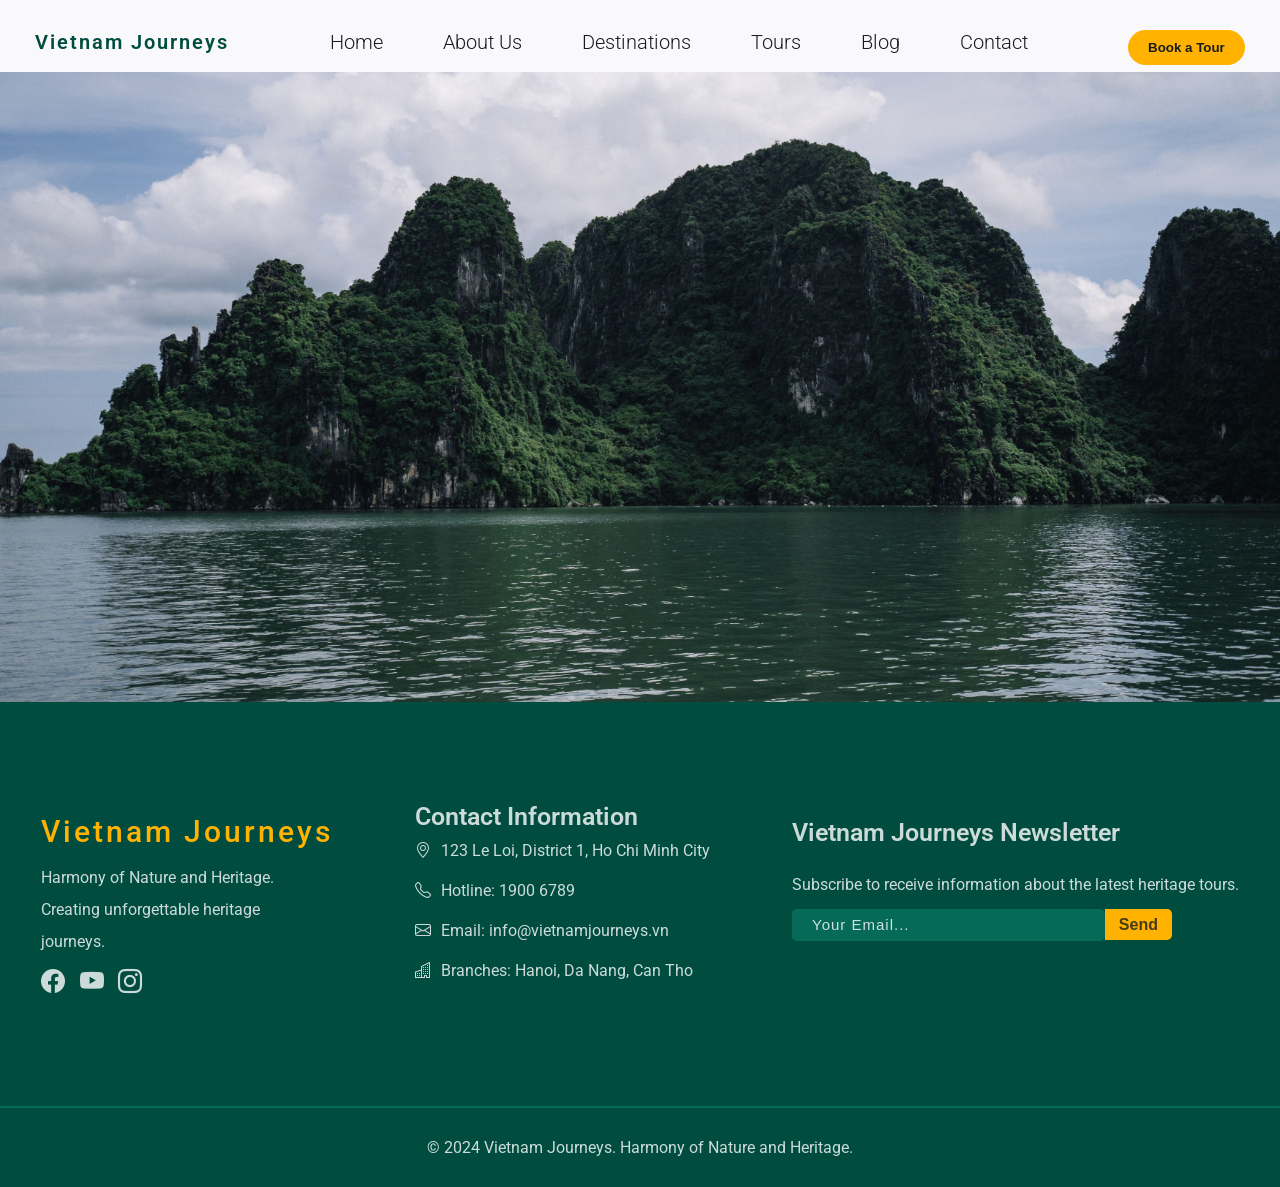
==== index.html @ 53fbe190 "update" ====
<!DOCTYPE html>
<html lang="en">
<head>
    <meta charset="UTF-8">
    <meta name="viewport" content="width=device-width, initial-scale=1.0">
    <link rel="stylesheet" href="../css/style.css">
    <link rel="stylesheet" href="../css/header_footer.css">
    <link rel="stylesheet" href="../css/home.css">
    <link rel="stylesheet" href="https://cdn.jsdelivr.net/npm/bootstrap-icons@1.13.1/font/bootstrap-icons.min.css">
    
    
    <title>Document</title>
</head>
<body>

<!-- header -->
<section>
    <header>
        <div class="logo">
            <a href="" class="logo_detail">Vietnam Journeys</a>
        </div>
        <nav class="nav_menu">
         <ul class="menu">
                <li class="menu_list"><a href="">Home</a></li>
                <li class="menu_list"><a href="">About Us</a></li>
                <li class="menu_list"><a href="">Destinations</a></li>
                <li class="menu_list"><a href="">Tours</a></li>
                <li class="menu_list"><a href="">Blog</a></li>
                <li class="menu_list"><a href="">Contact</a></li>
            </ul>
        </nav>
        <div class="book_tour">
            <button class="button_book_tour">Book a Tour</button>
        </div>
        
    </header>
</section>
<section>
    <div class="banner-home"></div>
</section>

<section>

</section>









<!-- footer -->
<section>
    <footer>
        <div class="footer-full">
        <div class="footer-container">
            <div class="footer-logo">
                <p class="name-logo">Vietnam Journeys</p>
                <p style="width:30vh;">Harmony of Nature and Heritage. Creating unforgettable heritage journeys.</p>
                <div class="icon-social">
                    <div class="icon-face">
                        <i style="font-size: 1.5em;" class="bi bi-facebook"></i>           
                    </div>
                    <div class="icon-youtube">
                        <i style="font-size: 1.5em;" class="bi bi-youtube"></i>
                    </div>
                    <div class="icon-instagram">
                        <i style="font-size: 1.5em;" class="bi bi-instagram"></i>
                    </div>
                </div>
            </div>
            <div class="footer-contact">
                <p style="font-size: 25px; font-weight: 600;">Contact Information</p>
                <div class="address-com">
                    <i class="bi bi-geo-alt"></i>
                    <p>123 Le Loi, District 1, Ho Chi Minh City</p>
                </div>
                <div class="address-com">
                    <i class="bi bi-telephone"></i>
                    <p>Hotline: 1900 6789</p>
                </div>
                <div class="address-com">
                    <i class="bi bi-envelope"></i>
                    <p>Email: info@vietnamjourneys.vn</p>
                </div>
                <div class="address-com">
                    <i class="bi bi-buildings"></i>
                    <p>Branches: Hanoi, Da Nang, Can Tho</p>
                </div>
            </div>
            <div class="footer-email">
                 <p style="font-size: 25px; font-weight: 600;">Vietnam Journeys Newsletter</p>
                <p>Subscribe to receive information about the latest heritage tours.</p>
                <div class="button-footer">
                    <div class="b1"><input type="email" placeholder="Your Email..."><button type="button"><b>Send</b> </button></div>
                </div>
            </div>          
        </div>
        <hr>
        <div class="footer-copyright">
                <p>© 2024 Vietnam Journeys. Harmony of Nature and Heritage.</p>
            </div>
        </div>
         
    </footer>
</section>
</body>
</html>
---- css/header_footer.css ----
@import url('https://fonts.googleapis.com/css2?family=Be+Vietnam+Pro:ital,wght@0,100;0,200;0,300;0,400;0,500;0,600;0,700;0,800;0,900;1,100;1,200;1,300;1,400;1,500;1,600;1,700;1,800;1,900&family=Roboto:ital,wght@0,100..900;1,100..900&display=swap');
*{
    margin: 0;
    padding: 0;
    box-sizing: border-box;
}
body{
font-family: "Roboto", sans-serif;
background-color: #f9f9fc;
}
.container{
     background-color:  #ffffff;
}
header{
    display: flex;
    justify-content: space-around;
    background-color: #f9f9fc;
    height: 8vh;
    padding: 20px 0px 10px 0px;
 
}
.logo a{
    color: #004d40;
    text-decoration: none;
    font-size: 20px;
    font-weight: 600;
    letter-spacing: 2px;
    
}
.logo{
    margin-top: 10px;
    

}
/* nav{
    display: flex;
} */
.menu{
    display: flex;
    
}
.menu a{
    text-decoration: none;  
    color: #191c1c; 
    font-size: 20px;
}
.menu li{
    list-style: none;
    padding: 10px 30px;
    font-weight: 300;
}
.menu li :hover{
 color: #ffb300 ;
 border-bottom: 2px solid #ffb300;
 font-weight: 500;
}
.book_tour button{
border: none;
background-color: #ffb300;
border-radius: 20px;
color: #191c1c;
font-weight: 600;
padding: 10px 20px 10px 20px;
margin-top: 10px;
}


/* FOOTER */

.footer-full{
        background-color: #004d40;

}
.footer-container{
    display: flex;
    color: #ffffffcc;
    background-color: #004d40;
    justify-content: space-around;
    padding: 100px 0px 100px 0px;
}
.name-logo{
    font-size: 30px;
     color: #ffb300 ;
     font-weight: 500;
     letter-spacing: 3px;


}
.footer-logo{
    line-height: 2.0;
}

.icon-social{
      display: flex;
     gap: 5%;
}
.address-com{
    display: flex;
    gap :10px;
    line-height: 2.5;
}
.footer-email{
     line-height: 2.5;
}
.button-footer input{
    border: none ;
    border-radius: 5px;
    height: 3.5vh;
    width: 70%;
    background-color: #087260cc;

}
.button-footer input::placeholder{
    color: #ffffffcc;
    padding-left: 20px;
    font-size: 15px;
    letter-spacing: 1px;
}
.button-footer button{
    border: none;
    height: 3.5vh;
    width: 15%;
    border-top-right-radius:5px ;
    border-bottom-right-radius: 5px;
    background-color: #ffb300;
    font-size: 16px;
    color: #191c1ccc;

}
.footer-copyright{
    text-align: center;
    color: #ffffffcc;
    padding: 30px 0px 30px 0px;
}
hr{
    border: 1px solid #087260cc;
    display: flex;

}
---- css/home.css ----
.banner-home{
    height: 70vh;
    background: url(../imgs/vhl2.jpg)center/cover;
}
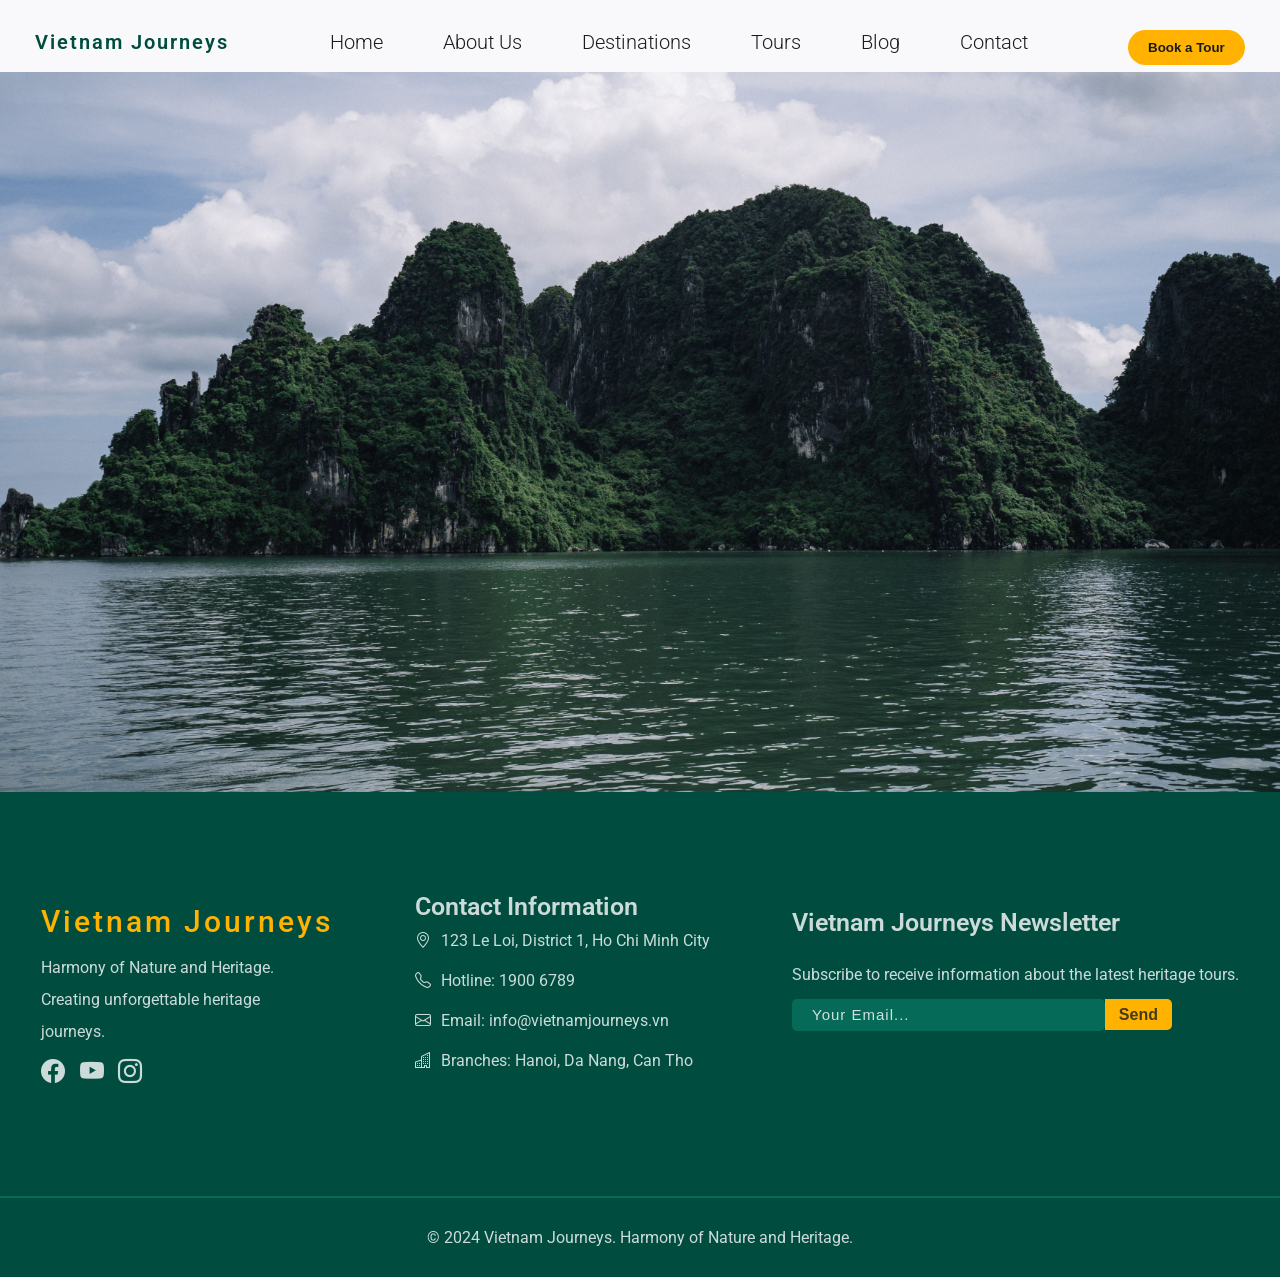
==== commit 6861d8c8: "update_link" ====
--- a/index.html
+++ b/index.html
@@ -3,9 +3,9 @@
 <head>
     <meta charset="UTF-8">
     <meta name="viewport" content="width=device-width, initial-scale=1.0">
-    <link rel="stylesheet" href="../css/style.css">
-    <link rel="stylesheet" href="../css/header_footer.css">
-    <link rel="stylesheet" href="../css/home.css">
+    <link rel="stylesheet" href="./css/style.css">
+    <link rel="stylesheet" href="./css/header_footer.css">
+    <link rel="stylesheet" href="./css/home.css">
     <link rel="stylesheet" href="https://cdn.jsdelivr.net/npm/bootstrap-icons@1.13.1/font/bootstrap-icons.min.css">
     
     
--- a/css/home.css
+++ b/css/home.css
@@ -1,4 +1,4 @@
 .banner-home{
-    height: 70vh;
+    height: 80vh;
     background: url(../imgs/vhl2.jpg)center/cover;
 }
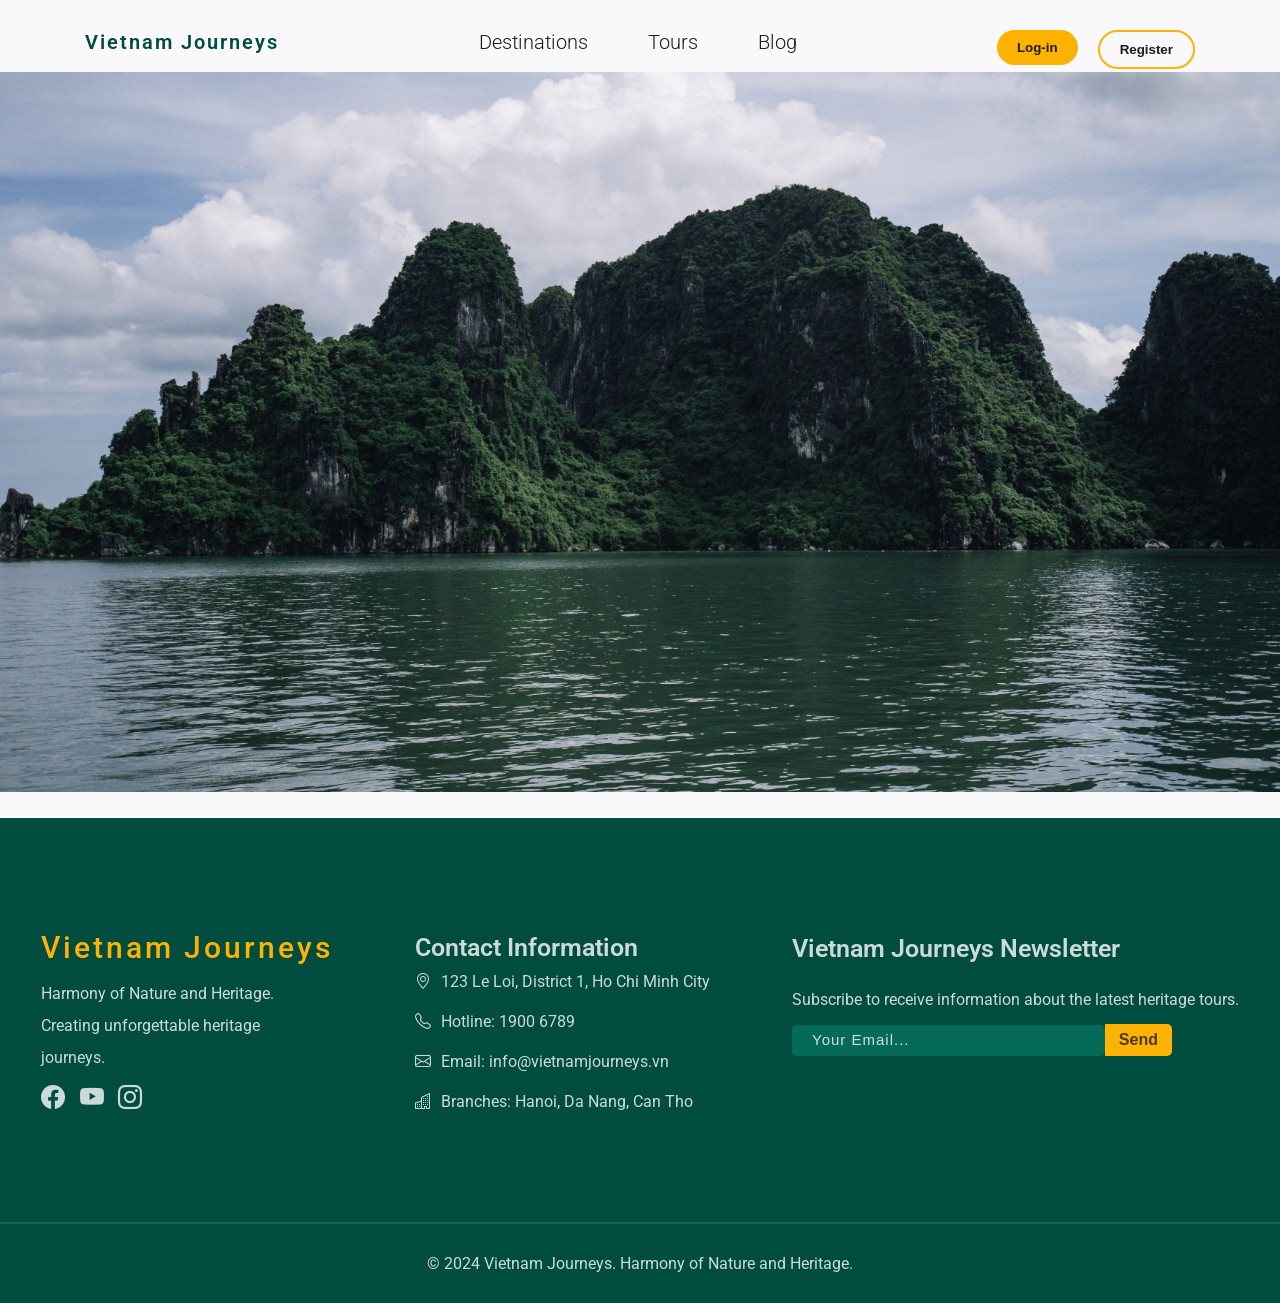
==== commit 329970d8: "update_link" ====
--- a/index.html
+++ b/index.html
@@ -3,9 +3,8 @@
 <head>
     <meta charset="UTF-8">
     <meta name="viewport" content="width=device-width, initial-scale=1.0">
-    <link rel="stylesheet" href="./css/style.css">
+
     <link rel="stylesheet" href="./css/header_footer.css">
-    <link rel="stylesheet" href="./css/home.css">
     <link rel="stylesheet" href="https://cdn.jsdelivr.net/npm/bootstrap-icons@1.13.1/font/bootstrap-icons.min.css">
     
     
@@ -21,16 +20,18 @@
         </div>
         <nav class="nav_menu">
          <ul class="menu">
-                <li class="menu_list"><a href="">Home</a></li>
-                <li class="menu_list"><a href="">About Us</a></li>
-                <li class="menu_list"><a href="">Destinations</a></li>
-                <li class="menu_list"><a href="">Tours</a></li>
-                <li class="menu_list"><a href="">Blog</a></li>
-                <li class="menu_list"><a href="">Contact</a></li>
+                <li class="menu_list"><a href="../html/Detail_Destination.html">Destinations</a></li>
+                <li class="menu_list"><a href="../html/Tours.html">Tours</a></li>
+                <li class="menu_list"><a href="../html/Blog.html">Blog</a></li>
             </ul>
         </nav>
         <div class="book_tour">
-            <button class="button_book_tour">Book a Tour</button>
+           <div class="log-in">
+            <a  href="./Log-in.html"><button>Log-in</button></a>
+           </div>
+            <div class="register">
+                 <a href="./Register.html"><button>Register</button></a>
+            </div>
         </div>
         
     </header>
@@ -38,12 +39,6 @@
 <section>
     <div class="banner-home"></div>
 </section>
-
-<section>
-
-</section>
-
-
 
 
 
--- a/css/header_footer.css
+++ b/css/header_footer.css
@@ -54,7 +54,7 @@
  border-bottom: 2px solid #ffb300;
  font-weight: 500;
 }
-.book_tour button{
+.book_tour .log-in button{
 border: none;
 background-color: #ffb300;
 border-radius: 20px;
@@ -62,6 +62,31 @@
 font-weight: 600;
 padding: 10px 20px 10px 20px;
 margin-top: 10px;
+
+}
+.book_tour .register button{
+border: 2px solid #ffb300 ;
+/* background-color: #ffb300; */
+border-radius: 20px;
+color: #191c1c;
+font-weight: 600;
+padding: 10px 20px 10px 20px;
+margin-top: 10px;
+ background-color: #f9f9fc;
+}
+
+.log-in a :hover{
+border: none;
+background-color: #d6b15a;
+border-radius: 20px;
+color: #191c1c;
+
+}
+.register a :hover{
+
+background-color: #ffb300;
+
+
 }
 
 
@@ -69,6 +94,7 @@
 
 .footer-full{
         background-color: #004d40;
+        margin-top: 2%;
 
 }
 .footer-container{
@@ -136,4 +162,18 @@
     border: 1px solid #087260cc;
     display: flex;
 
+}
+.book_tour{
+    display:flex;
+    gap:20px;
+}
+.footer-contact{
+    margin-top: 15px;
+}
+
+
+/* Banner */
+.banner-home{
+    height: 80vh;
+    background: url(../imgs/vhl2.jpg)center/cover;
 }
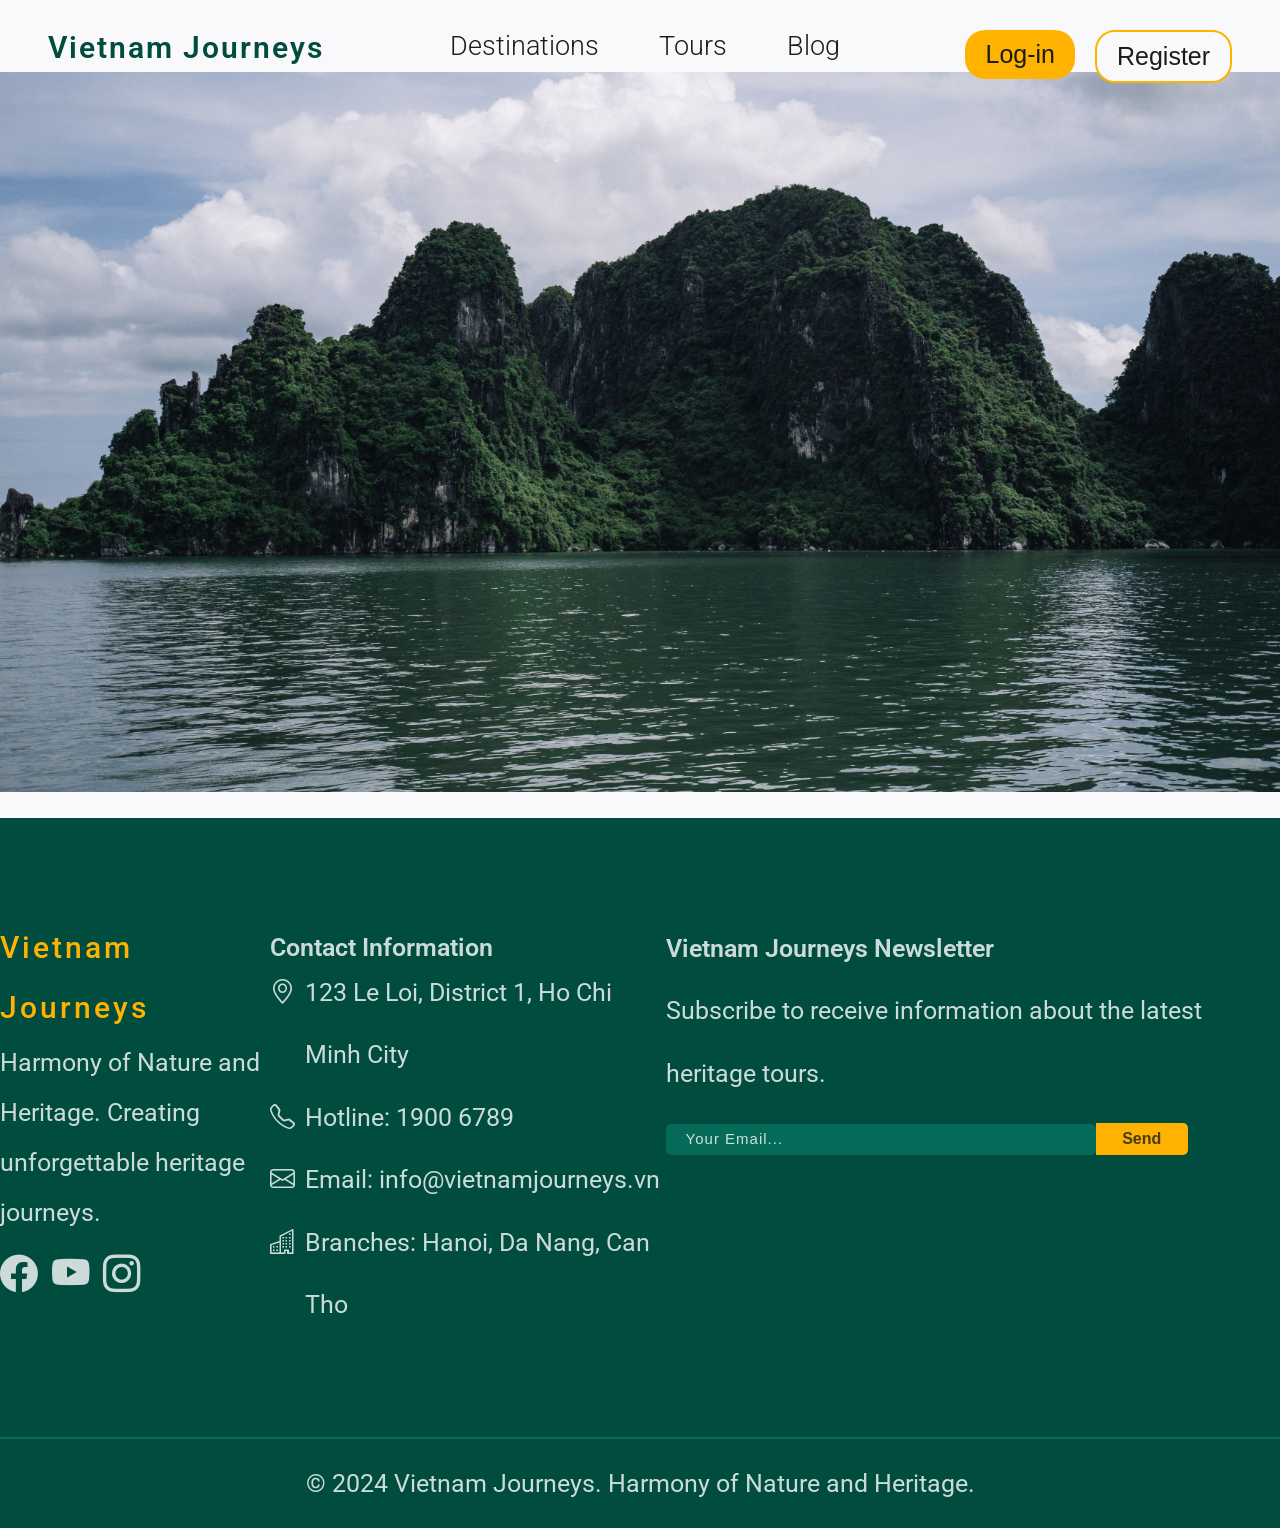
==== commit bbabc1f6: "update_a" ====
--- a/index.html
+++ b/index.html
@@ -20,9 +20,9 @@
         </div>
         <nav class="nav_menu">
          <ul class="menu">
-                <li class="menu_list"><a href="../html/Detail_Destination.html">Destinations</a></li>
-                <li class="menu_list"><a href="../html/Tours.html">Tours</a></li>
-                <li class="menu_list"><a href="../html/Blog.html">Blog</a></li>
+                <li class="menu_list"><a href="./html/Detail_Destination.html">Destinations</a></li>
+                <li class="menu_list"><a href="./html/Tours.html">Tours</a></li>
+                <li class="menu_list"><a href="./html/Blog.html">Blog</a></li>
             </ul>
         </nav>
         <div class="book_tour">
--- a/css/header_footer.css
+++ b/css/header_footer.css
@@ -22,7 +22,7 @@
 .logo a{
     color: #004d40;
     text-decoration: none;
-    font-size: 20px;
+    font-size: 30px;
     font-weight: 600;
     letter-spacing: 2px;
     
@@ -42,7 +42,7 @@
 .menu a{
     text-decoration: none;  
     color: #191c1c; 
-    font-size: 20px;
+    font-size: 27px;
 }
 .menu li{
     list-style: none;
@@ -59,9 +59,10 @@
 background-color: #ffb300;
 border-radius: 20px;
 color: #191c1c;
-font-weight: 600;
+font-weight: 500;
 padding: 10px 20px 10px 20px;
 margin-top: 10px;
+font-size: 25px;
 
 }
 .book_tour .register button{
@@ -69,10 +70,11 @@
 /* background-color: #ffb300; */
 border-radius: 20px;
 color: #191c1c;
-font-weight: 600;
+font-weight: 500;
 padding: 10px 20px 10px 20px;
 margin-top: 10px;
  background-color: #f9f9fc;
+ font-size: 25px;
 }
 
 .log-in a :hover{
@@ -103,6 +105,7 @@
     background-color: #004d40;
     justify-content: space-around;
     padding: 100px 0px 100px 0px;
+    font-size: 25px;
 }
 .name-logo{
     font-size: 30px;
@@ -157,6 +160,7 @@
     text-align: center;
     color: #ffffffcc;
     padding: 30px 0px 30px 0px;
+    font-size: 25px;
 }
 hr{
     border: 1px solid #087260cc;
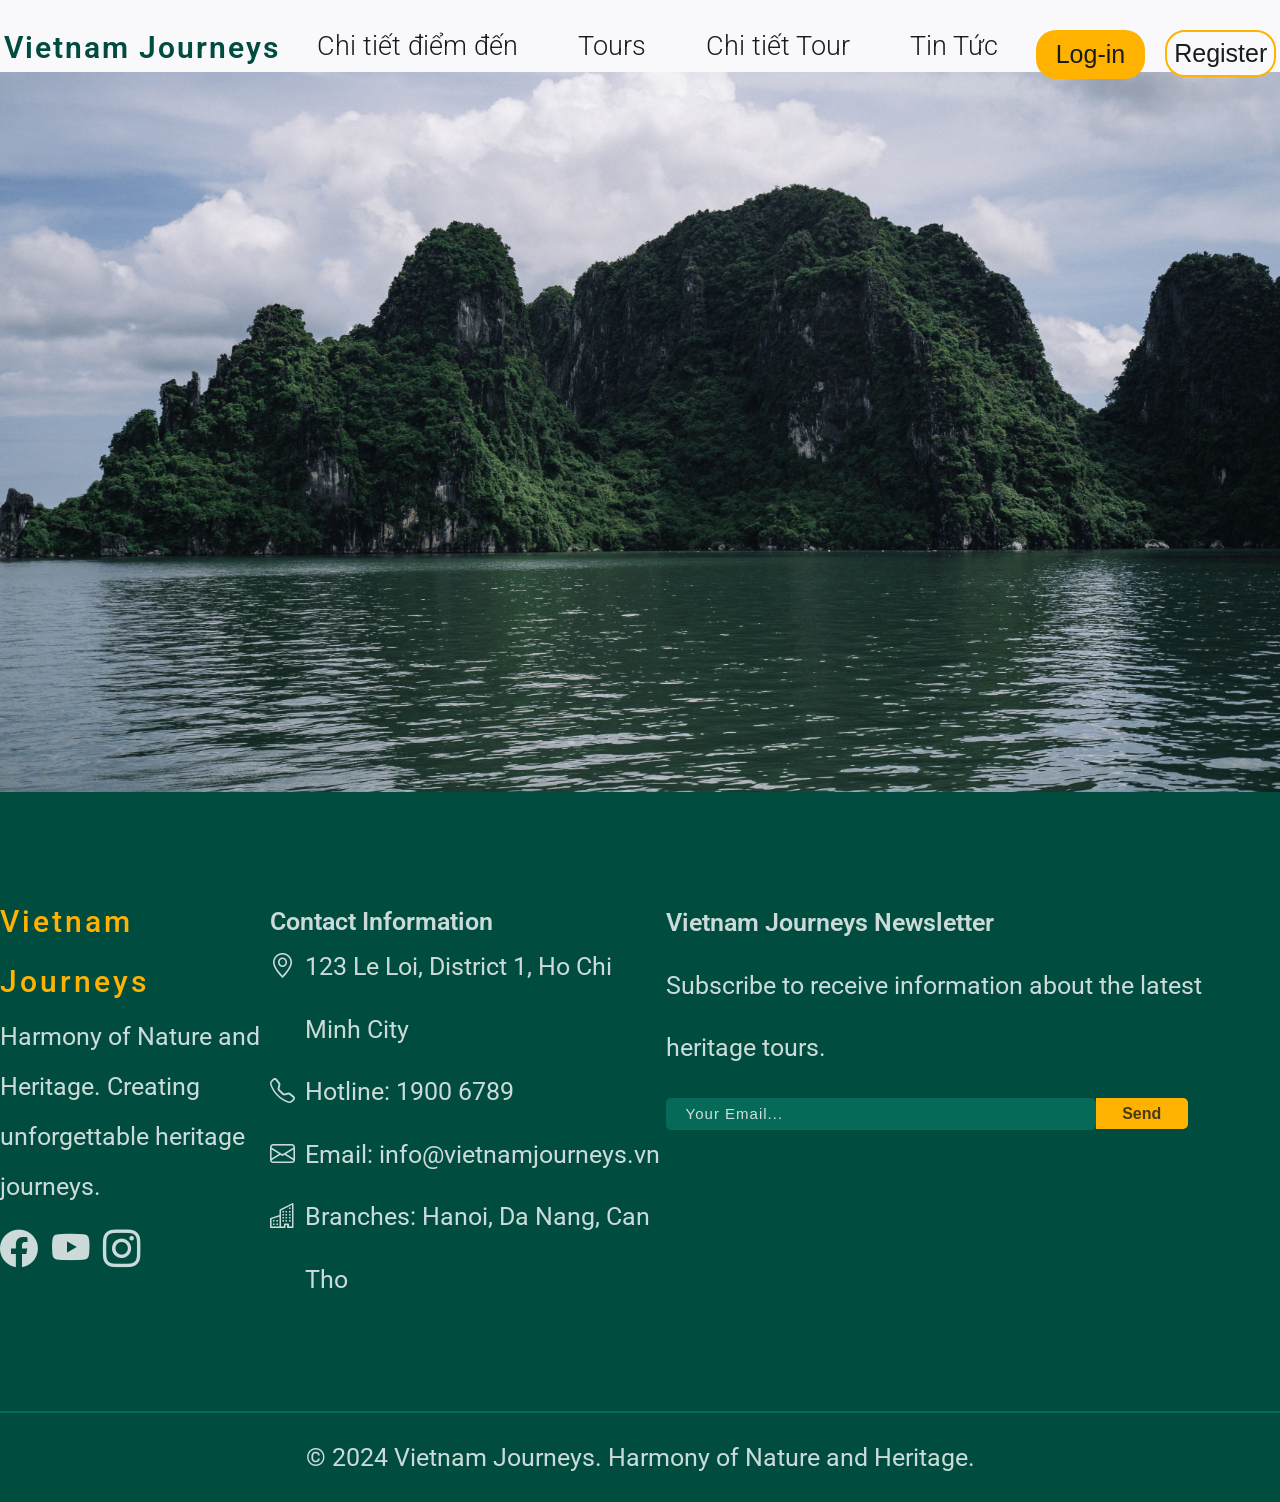
==== commit 1750dac1: "update_layout" ====
--- a/index.html
+++ b/index.html
@@ -20,17 +20,18 @@
         </div>
         <nav class="nav_menu">
          <ul class="menu">
-                <li class="menu_list"><a href="./html/Detail_Destination.html">Destinations</a></li>
+                <li class="menu_list"><a href="./html/Detail_Destination.html">Chi tiết điểm đến</a></li>
                 <li class="menu_list"><a href="./html/Tours.html">Tours</a></li>
-                <li class="menu_list"><a href="./html/Blog.html">Blog</a></li>
+                <li class="menu_list"><a href="./html/Detail_tours.html">Chi tiết Tour</a></li>
+                <li class="menu_list"><a href="./html/Blog.html">Tin Tức</a></li>
             </ul>
         </nav>
         <div class="book_tour">
            <div class="log-in">
-            <a  href="./Log-in.html"><button>Log-in</button></a>
+            <a  href="./html/Log-in.html"><button>Log-in</button></a>
            </div>
             <div class="register">
-                 <a href="./Register.html"><button>Register</button></a>
+                 <a href="./html/Register.html"><button>Register</button></a>
             </div>
         </div>
         
--- a/css/header_footer.css
+++ b/css/header_footer.css
@@ -71,7 +71,7 @@
 border-radius: 20px;
 color: #191c1c;
 font-weight: 500;
-padding: 10px 20px 10px 20px;
+padding: 7px;
 margin-top: 10px;
  background-color: #f9f9fc;
  font-size: 25px;
@@ -96,7 +96,7 @@
 
 .footer-full{
         background-color: #004d40;
-        margin-top: 2%;
+        /* margin-top: 2%; */
 
 }
 .footer-container{
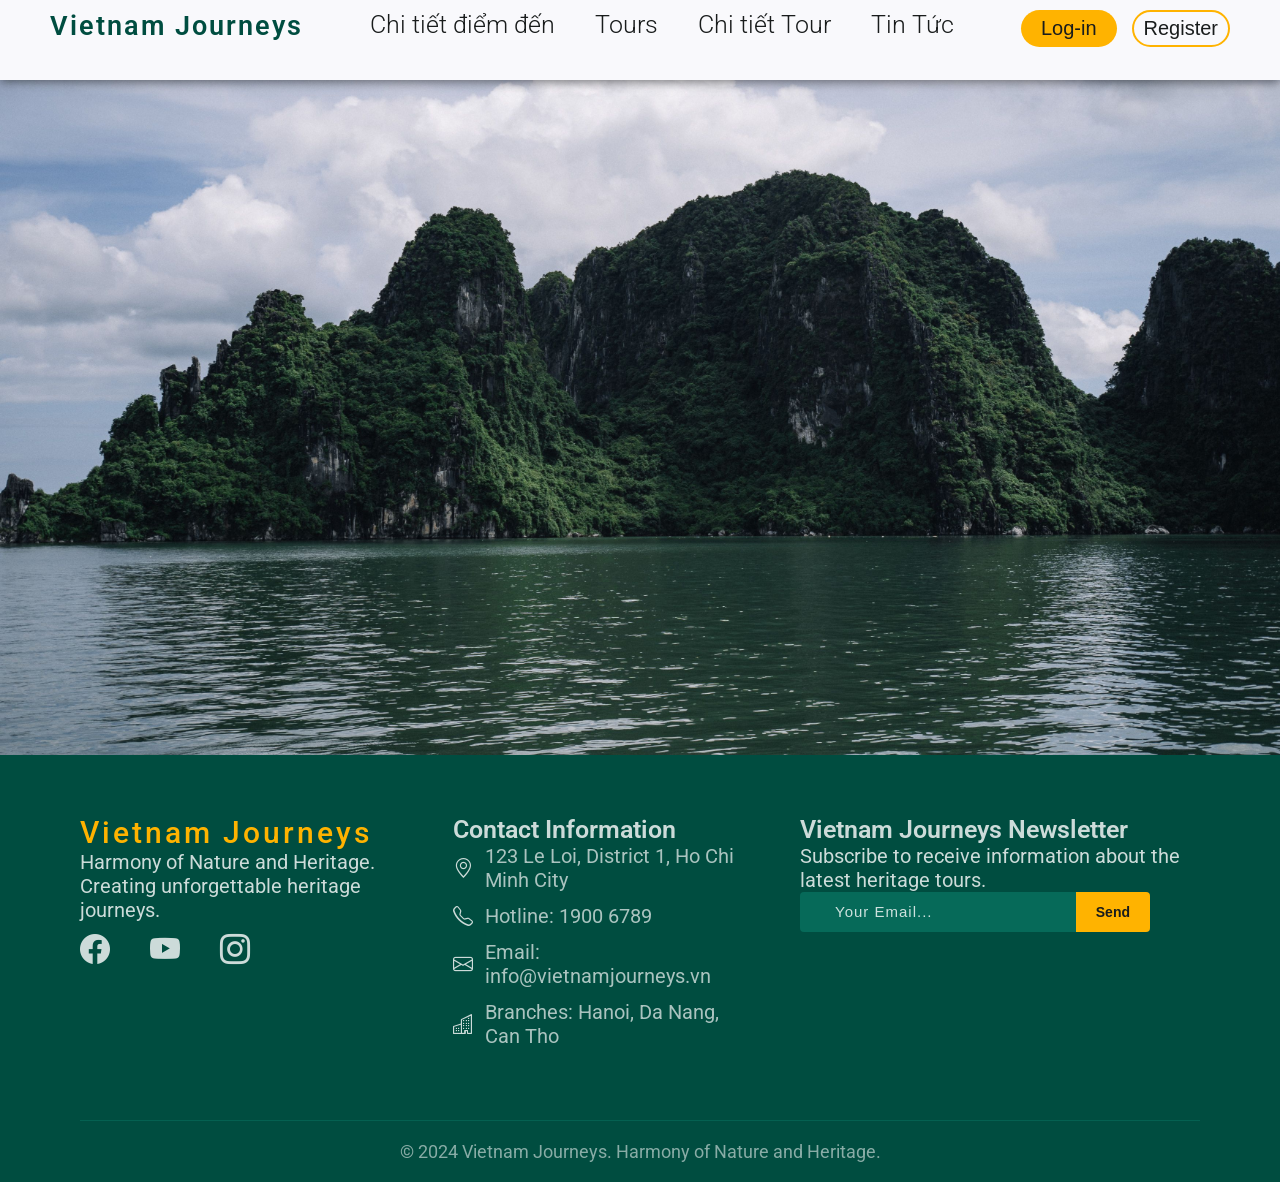
==== commit b1f58f58: "add_bootstrap" ====
--- a/index.html
+++ b/index.html
@@ -54,7 +54,7 @@
         <div class="footer-container">
             <div class="footer-logo">
                 <p class="name-logo">Vietnam Journeys</p>
-                <p style="width:30vh;">Harmony of Nature and Heritage. Creating unforgettable heritage journeys.</p>
+                <p >Harmony of Nature and Heritage. Creating unforgettable heritage journeys.</p>
                 <div class="icon-social">
                     <div class="icon-face">
                         <i style="font-size: 1.5em;" class="bi bi-facebook"></i>           
--- a/css/header_footer.css
+++ b/css/header_footer.css
@@ -1,183 +1,240 @@
 @import url('https://fonts.googleapis.com/css2?family=Be+Vietnam+Pro:ital,wght@0,100;0,200;0,300;0,400;0,500;0,600;0,700;0,800;0,900;1,100;1,200;1,300;1,400;1,500;1,600;1,700;1,800;1,900&family=Roboto:ital,wght@0,100..900;1,100..900&display=swap');
-*{
+
+
+* {
     margin: 0;
     padding: 0;
     box-sizing: border-box;
 }
-body{
-font-family: "Roboto", sans-serif;
-background-color: #f9f9fc;
-}
-.container{
-     background-color:  #ffffff;
-}
-header{
-    display: flex;
-    justify-content: space-around;
+
+body {
+    font-family: "Roboto", sans-serif;
     background-color: #f9f9fc;
-    height: 8vh;
-    padding: 20px 0px 10px 0px;
- 
-}
-.logo a{
+}
+
+.container {
+    background-color: #ffffff;
+}
+
+header {
+    display: flex;
+    /* align-items: center; */
+    justify-content: space-between;
+    background-color: #f9f9fc;
+    height: 80px;
+    padding: 0px 50px ;
+    box-shadow: 0 2px 10px rgba(0, 0, 0, 0.5);
+    position: relative;
+    /* z-index: 100; */
+}
+
+.logo a {
     color: #004d40;
     text-decoration: none;
-    font-size: 30px;
+    font-size: 16px;
     font-weight: 600;
     letter-spacing: 2px;
+    font-size: 27px;
+   
     
 }
-.logo{
-    margin-top: 10px;
-    
-
-}
-/* nav{
-    display: flex;
-} */
-.menu{
-    display: flex;
-    
-}
-.menu a{
-    text-decoration: none;  
-    color: #191c1c; 
-    font-size: 27px;
-}
-.menu li{
+
+.nav_menu {
+    /* position: absolute;
+    left: 50%;
+    transform: translateX(-50%);
+    align-items: center; */
+}
+
+.logo {
+    margin-top: 10px;
+}
+
+.menu {
+    display: flex;
+}
+
+.menu a {
+    text-decoration: none;
+    color: #191c1c;
+    font-size: 25px;
+}
+
+.menu li {
     list-style: none;
-    padding: 10px 30px;
+    padding: 10px 20px;
     font-weight: 300;
 }
-.menu li :hover{
- color: #ffb300 ;
- border-bottom: 2px solid #ffb300;
- font-weight: 500;
-}
-.book_tour .log-in button{
-border: none;
-background-color: #ffb300;
-border-radius: 20px;
-color: #191c1c;
-font-weight: 500;
-padding: 10px 20px 10px 20px;
-margin-top: 10px;
-font-size: 25px;
-
-}
-.book_tour .register button{
-border: 2px solid #ffb300 ;
-/* background-color: #ffb300; */
-border-radius: 20px;
-color: #191c1c;
-font-weight: 500;
-padding: 7px;
-margin-top: 10px;
- background-color: #f9f9fc;
- font-size: 25px;
-}
-
-.log-in a :hover{
-border: none;
-background-color: #d6b15a;
-border-radius: 20px;
-color: #191c1c;
-
-}
-.register a :hover{
-
-background-color: #ffb300;
-
-
+
+.menu li :hover {
+    color: #ffb300;
+    border-bottom: 3px solid #ffb300;
+    font-weight: 300;
+    padding-bottom: 34px;
+}
+
+.book_tour {
+    display: flex;
+    gap: 15px;
+   
+}
+
+.book_tour .log-in button {
+    border: none;
+    background-color: #ffb300;
+    border-radius: 20px;
+    color: #191c1c;
+    font-weight: 500;
+    padding: 7px 20px 7px 20px;
+    margin-top: 10px;
+    font-size: 20px;
+}
+
+.book_tour .register button {
+    border: 2px solid #ffb300;
+    border-radius: 20px;
+    color: #191c1c;
+    font-weight: 500;
+   padding: 5px 10px 5px 10px;
+    margin-top: 10px;
+    background-color: #f9f9fc;
+    font-size: 20px;
+}
+
+.log-in a :hover {
+    border: none;
+    background-color: #d6b15a;
+    border-radius: 20px;
+    color: #191c1c;
+}
+
+.register a :hover {
+    background-color: #ffb300;
 }
 
 
 /* FOOTER */
 
-.footer-full{
-        background-color: #004d40;
-        /* margin-top: 2%; */
-
-}
-.footer-container{
+.footer-full {
+    background-color: #004d40;
+    font-size: 20px;
+}
+
+.footer-container {
     display: flex;
     color: #ffffffcc;
     background-color: #004d40;
-    justify-content: space-around;
-    padding: 100px 0px 100px 0px;
-    font-size: 25px;
-}
-.name-logo{
+    justify-content: space-between;
+    padding: 60px 80px;
+    gap: 50px;
+}
+
+.name-logo {
     font-size: 30px;
-     color: #ffb300 ;
-     font-weight: 500;
-     letter-spacing: 3px;
-
-
-}
-.footer-logo{
-    line-height: 2.0;
-}
-
-.icon-social{
-      display: flex;
-     gap: 5%;
-}
-.address-com{
-    display: flex;
-    gap :10px;
-    line-height: 2.5;
-}
-.footer-email{
-     line-height: 2.5;
-}
-.button-footer input{
-    border: none ;
-    border-radius: 5px;
-    height: 3.5vh;
-    width: 70%;
+    color: #ffb300;
+    font-weight: 500;
+    letter-spacing: 3px;
+}
+
+.footer-logo {
+    /* flex: 1;
+    display: flex;
+    flex-direction: column; */
+    /* gap: 12px; */
+     width: 400px;
+}
+    
+
+.icon-social {
+   
+    display: flex;
+    /* justify-content:center; */
+    gap:40px;
+    margin-top: 10px;
+}
+
+.address-com {
+    align-items: center;
+    display: flex;
+    gap: 12px;
+    margin-bottom: 12px;
+}
+
+.address-com p {
+    /* font-size: 15px; */
+    margin-bottom: 0;
+    color: #ffffffaa;
+}
+
+.footer-email p {
+   width: 400px;
+}
+
+.button-footer .b1 {
+    display: flex;
+    width: 100%;
+    max-width: 350px;
+}
+
+.button-footer input {
+    border: none;
+    border-radius: 4px 0 0 4px;
+    height: 40px;
+    flex-grow: 1;
     background-color: #087260cc;
-
-}
-.button-footer input::placeholder{
+    color: #fff;
+    padding-left: 15px;
+    font-size: 14px;
+    outline: none;
+}
+
+.button-footer input::placeholder {
     color: #ffffffcc;
     padding-left: 20px;
     font-size: 15px;
     letter-spacing: 1px;
 }
-.button-footer button{
-    border: none;
-    height: 3.5vh;
-    width: 15%;
-    border-top-right-radius:5px ;
-    border-bottom-right-radius: 5px;
+
+.button-footer button {
+    border: none;
+    height: 40px;
+    padding: 0 20px;
+    border-radius: 0 4px 4px 0;
     background-color: #ffb300;
-    font-size: 16px;
-    color: #191c1ccc;
-
-}
-.footer-copyright{
+    font-size: 14px;
+    color: #191c1c;
+    font-weight: 700;
+    cursor: pointer;
+    transition: background 0.2s;
+}
+
+hr {
+    border: 0;
+    border-top: 1px solid #08726088;
+    margin: 0 80px;
+}
+
+.footer-copyright {
     text-align: center;
-    color: #ffffffcc;
-    padding: 30px 0px 30px 0px;
-    font-size: 25px;
-}
-hr{
-    border: 1px solid #087260cc;
-    display: flex;
-
-}
-.book_tour{
-    display:flex;
-    gap:20px;
-}
-.footer-contact{
-    margin-top: 15px;
+    color: #ffffff88;
+    padding: 20px 0;
+    font-size: 18px;
+}
+
+.footer-contact {
+    /* margin-top: 15px; */
 }
 
 
 /* Banner */
-.banner-home{
-    height: 80vh;
-    background: url(../imgs/vhl2.jpg)center/cover;
+.banner-home {
+    height: 75vh;
+    background: url(../imgs/vhl2.jpg) center/cover;
+}
+
+main {
+    display: block;
+    padding-top: 40px;
+    padding-bottom: 80px;
+    min-height: 50vh;
 }
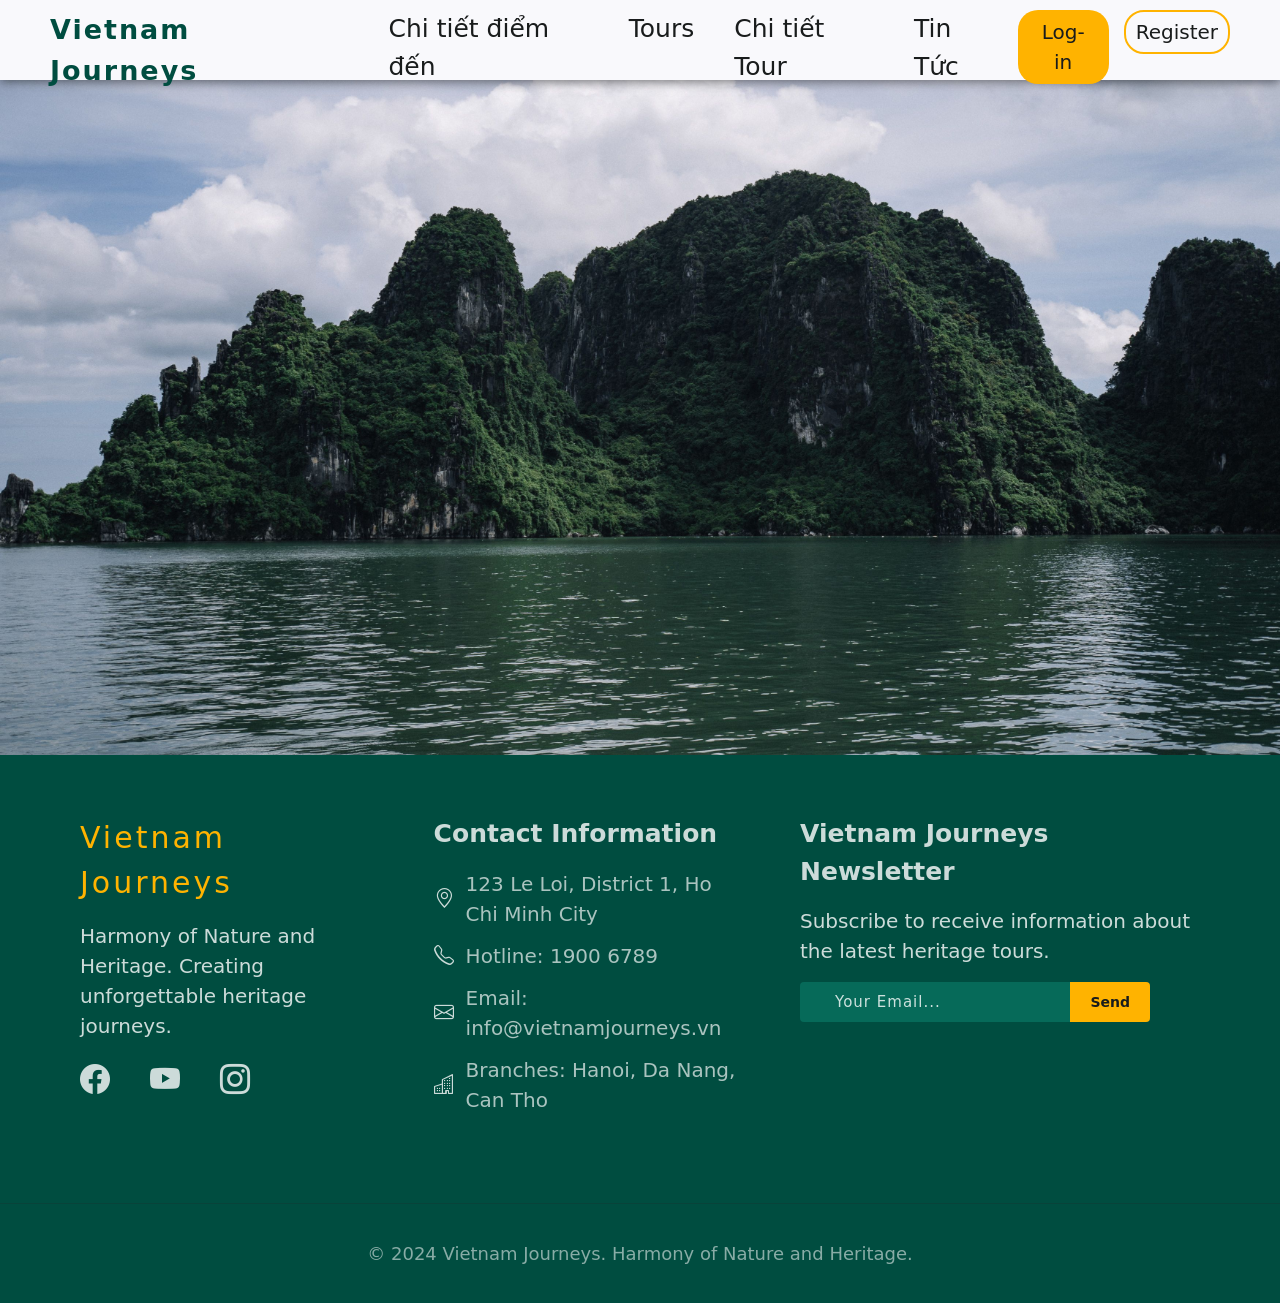
==== commit de28751a: "update_index" ====
--- a/index.html
+++ b/index.html
@@ -6,7 +6,9 @@
 
     <link rel="stylesheet" href="./css/header_footer.css">
     <link rel="stylesheet" href="https://cdn.jsdelivr.net/npm/bootstrap-icons@1.13.1/font/bootstrap-icons.min.css">
-    
+        <link href="https://cdn.jsdelivr.net/npm/bootstrap@5.3.3/dist/css/bootstrap.min.css" rel="stylesheet">
+    <script src="https://cdn.jsdelivr.net/npm/bootstrap@5.3.3/dist/js/bootstrap.bundle.min.js"></script>
+
     
     <title>Document</title>
 </head>
